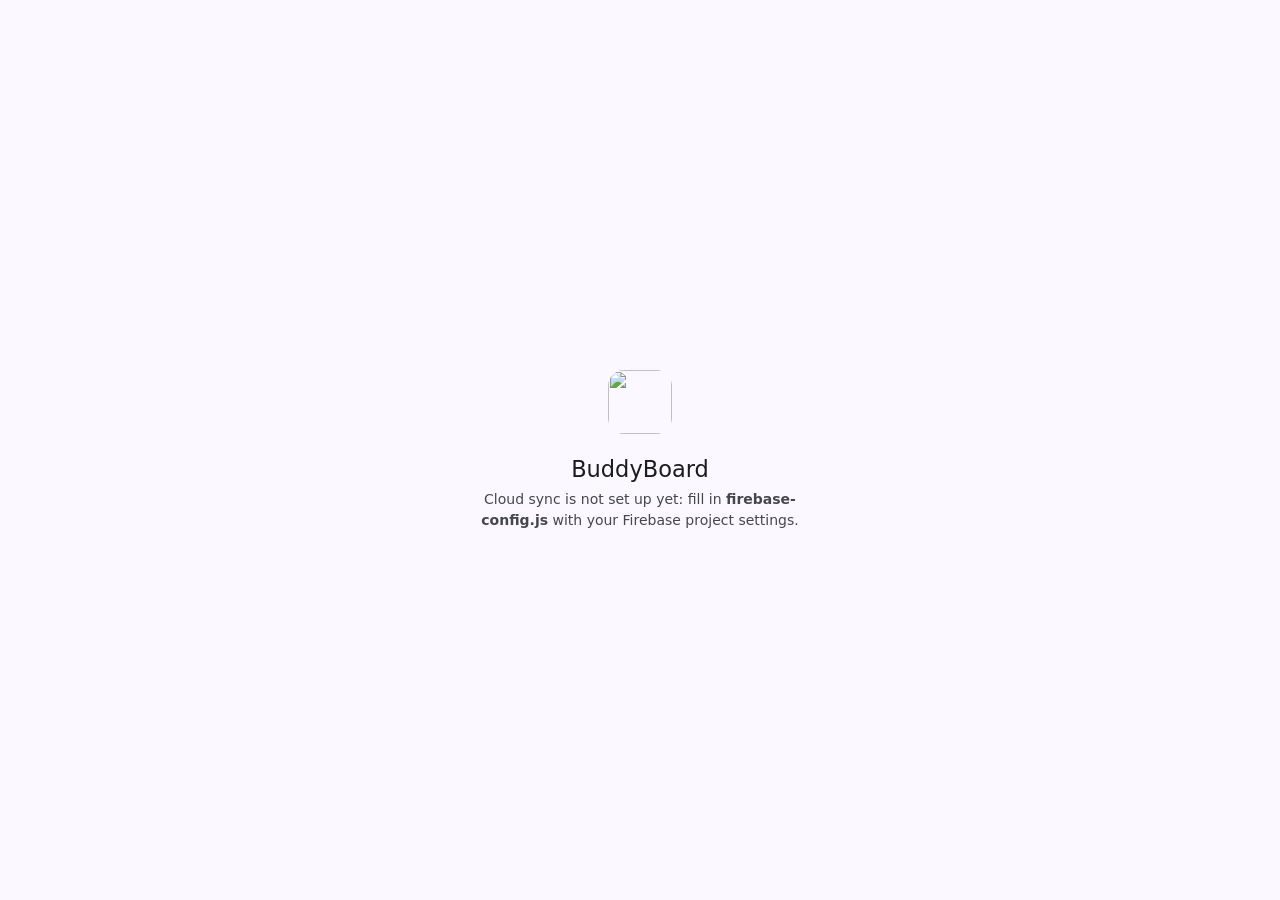
==== index.html @ e2e32460 "BuddyBoard 2.0.0: shared cloud sync across devices v2 becomes the main app at the repository root (v" ====
<!doctype html>
<html lang="en">
<head>
<meta charset="utf-8">
<meta name="viewport" content="width=device-width, initial-scale=1, maximum-scale=1, viewport-fit=cover">
<meta name="theme-color" content="#006A60">
<meta name="mobile-web-app-capable" content="yes">
<title>BuddyBoard</title>
<link rel="manifest" href="manifest.webmanifest">
<link rel="icon" href="icons/icon-192.png">
<link rel="apple-touch-icon" href="icons/icon-192.png">
<link rel="stylesheet" href="styles.css">
</head>
<body>

<header class="top-bar">
  <h1 id="viewTitle">Dashboard</h1>
  <div class="top-bar-end">
    <span class="sync-state" id="syncState" hidden title="No connection — changes are saved on this device and sync when you're back online">Offline</span>
    <span class="top-bar-meta" id="topBarMeta"></span>
    <button class="icon-btn" id="themeBtn" title="Settings">
      <svg viewBox="0 0 24 24"><path d="M19.14 12.94a7.5 7.5 0 0 0 .05-1.88l2.03-1.58a.5.5 0 0 0 .12-.64l-1.92-3.32a.5.5 0 0 0-.61-.22l-2.39.96a7 7 0 0 0-1.62-.94l-.36-2.54a.5.5 0 0 0-.5-.42h-3.84a.5.5 0 0 0-.5.42l-.36 2.54c-.59.24-1.13.55-1.62.94l-2.39-.96a.5.5 0 0 0-.61.22L2.31 8.84a.5.5 0 0 0 .12.64l2.03 1.58a7.5 7.5 0 0 0 .05 1.88l-2.03 1.58a.5.5 0 0 0-.12.64l1.92 3.32c.14.24.42.34.61.22l2.39-.96c.5.39 1.03.7 1.62.94l.36 2.54a.5.5 0 0 0 .5.42h3.84a.5.5 0 0 0 .5-.42l.36-2.54c.59-.24 1.13-.55 1.62-.94l2.39.96c.19.12.47.02.61-.22l1.92-3.32a.5.5 0 0 0-.12-.64zM12 15.5A3.5 3.5 0 1 1 12 8.5a3.5 3.5 0 0 1 0 7"/></svg>
    </button>
  </div>
</header>

<main id="main">
  <!-- Home (slim: current status only) -->
  <section class="view" id="view-home" hidden></section>

  <!-- Orders -->
  <section class="view" id="view-orders" hidden>
    <div class="search-field">
      <svg viewBox="0 0 24 24"><path d="M15.5 14h-.79l-.28-.27a6.5 6.5 0 1 0-.7.7l.27.28v.79l5 4.99L20.49 19zm-6 0A4.5 4.5 0 1 1 14 9.5 4.5 4.5 0 0 1 9.5 14"/></svg>
      <input type="search" id="orderSearch" placeholder="Search orders or customers" autocomplete="off">
    </div>
    <div class="chip-row" id="statusChips">
      <button class="chip is-selected" data-status="open">Open</button>
      <button class="chip" data-status="all">All</button>
      <button class="chip" data-status="In production">In production</button>
      <button class="chip" data-status="Ready for shipping">Ready for shipping</button>
      <button class="chip" data-status="Shipped">Shipped</button>
      <button class="chip" data-status="Delivered">Delivered</button>
    </div>
    <div id="orderList" class="card-list"></div>
  </section>

  <!-- Stock (products only) -->
  <section class="view" id="view-stock" hidden>
    <div class="search-field">
      <svg viewBox="0 0 24 24"><path d="M15.5 14h-.79l-.28-.27a6.5 6.5 0 1 0-.7.7l.27.28v.79l5 4.99L20.49 19zm-6 0A4.5 4.5 0 1 1 14 9.5 4.5 4.5 0 0 1 9.5 14"/></svg>
      <input type="search" id="productSearch" placeholder="Search products" autocomplete="off">
    </div>
    <div class="chip-row" id="stockChips">
      <button class="chip is-selected" data-stockfilter="all">All</button>
      <button class="chip" data-stockfilter="low">Low stock</button>
      <button class="chip" data-stockfilter="out">Out of stock</button>
    </div>
    <div id="stockOutlook"></div>
    <div id="productList" class="card-list"></div>
  </section>

  <!-- Money (Expenses + financial reports + profit split) -->
  <section class="view" id="view-money" hidden>
    <div class="seg-tabs" role="tablist">
      <button class="seg-tab is-active" data-moneytab="reports" role="tab">Reports</button>
      <button class="seg-tab" data-moneytab="bank" role="tab">Bank</button>
      <button class="seg-tab" data-moneytab="split" role="tab">Split</button>
      <button class="seg-tab" data-moneytab="expenses" role="tab">Expenses</button>
    </div>
    <div id="money-reports"></div>
    <div id="money-bank" hidden></div>
    <div id="money-split" hidden></div>
    <div id="money-expenses" hidden>
      <div class="card form-card">
        <h2 class="card-title">Log an expense</h2>
        <label class="field">
          <span>What did you buy</span>
          <input type="text" id="poDescription" placeholder="e.g. Sand 10kg">
        </label>
        <div class="field-row">
          <label class="field">
            <span>Amount spent (฿)</span>
            <input type="number" id="poAmount" min="0" step="1" inputmode="numeric" placeholder="100">
          </label>
          <label class="field">
            <span>Category</span>
            <select id="poCategory">
              <option value="Materials">Materials</option>
              <option value="Packaging">Packaging</option>
              <option value="Equipment">Equipment</option>
              <option value="Shipping">Shipping</option>
              <option value="Other">Other</option>
            </select>
          </label>
        </div>
        <div class="field-row">
          <label class="field">
            <span>Date</span>
            <input type="date" id="poDate">
          </label>
          <label class="field">
            <span>Paid by</span>
            <select id="poPaidBy">
              <option value="company">Company</option>
              <option value="p1">Person 1</option>
              <option value="p2">Person 2</option>
            </select>
          </label>
        </div>
        <label class="field">
          <span>Supplier (optional)</span>
          <input type="text" id="poSupplier" placeholder="e.g. Northline Supply">
        </label>
        <button class="btn-filled" id="poReceive">Log expense</button>
      </div>
      <div id="owedCard"></div>
      <h2 class="section-label">Recent expenses</h2>
      <div class="chip-row" id="purchaseChips">
        <button class="chip is-selected" data-pcat="all">All</button>
        <button class="chip" data-pcat="__owed">Not reimbursed</button>
        <button class="chip" data-pcat="Materials">Materials</button>
        <button class="chip" data-pcat="Packaging">Packaging</button>
        <button class="chip" data-pcat="Equipment">Equipment</button>
        <button class="chip" data-pcat="Shipping">Shipping</button>
        <button class="chip" data-pcat="Other">Other</button>
      </div>
      <div id="purchaseList" class="card-list"></div>
    </div>
  </section>

  <!-- Customers -->
  <section class="view" id="view-customers" hidden>
    <div id="customerChart"></div>
    <div class="search-field">
      <svg viewBox="0 0 24 24"><path d="M15.5 14h-.79l-.28-.27a6.5 6.5 0 1 0-.7.7l.27.28v.79l5 4.99L20.49 19zm-6 0A4.5 4.5 0 1 1 14 9.5 4.5 4.5 0 0 1 9.5 14"/></svg>
      <input type="search" id="customerSearch" placeholder="Search customers" autocomplete="off">
    </div>
    <div id="customerList" class="card-list"></div>
  </section>
</main>

<button class="fab" id="fab" hidden>
  <svg viewBox="0 0 24 24"><path d="M19 13h-6v6h-2v-6H5v-2h6V5h2v6h6z"/></svg>
  <span id="fabLabel">New</span>
</button>

<nav class="nav-bar">
  <button class="nav-item is-active" data-view="home">
    <span class="nav-icon"><svg viewBox="0 0 24 24"><path d="M10 20v-6h4v6h5v-8h3L12 3 2 12h3v8z"/></svg></span>
    <span>Home</span>
  </button>
  <button class="nav-item" data-view="orders">
    <span class="nav-icon"><svg viewBox="0 0 24 24"><path d="M19 3h-4.18C14.4 1.84 13.3 1 12 1s-2.4.84-2.82 2H5c-1.1 0-2 .9-2 2v14c0 1.1.9 2 2 2h14c1.1 0 2-.9 2-2V5c0-1.1-.9-2-2-2m-7 0c.55 0 1 .45 1 1s-.45 1-1 1-1-.45-1-1 .45-1 1-1m2 14H7v-2h7zm3-4H7v-2h10zm0-4H7V7h10z"/></svg></span>
    <span>Orders</span>
  </button>
  <button class="nav-item" data-view="stock">
    <span class="nav-icon"><svg viewBox="0 0 24 24"><path d="M20 2H4c-1 0-2 .9-2 2v3.01c0 .72.43 1.34 1 1.69V20c0 1.1 1.1 2 2 2h14c.9 0 2-.9 2-2V8.7c.57-.35 1-.97 1-1.69V4c0-1.1-1-2-2-2m-5 12H9v-2h6zm5-7H4V4h16z"/></svg></span>
    <span>Stock</span>
  </button>
  <button class="nav-item" data-view="money">
    <span class="nav-icon"><svg viewBox="0 0 24 24"><path d="M11.8 10.9c-2.27-.59-3-1.2-3-2.15 0-1.09 1.01-1.85 2.7-1.85 1.78 0 2.44.85 2.5 2.1h2.21c-.07-1.72-1.12-3.3-3.21-3.81V3h-3v2.16c-1.94.42-3.5 1.68-3.5 3.61 0 2.31 1.91 3.46 4.7 4.13 2.5.6 3 1.48 3 2.41 0 .69-.49 1.79-2.7 1.79-2.06 0-2.87-.92-2.98-2.1H6.32c.12 2.19 1.76 3.42 3.68 3.83V21h3v-2.15c1.95-.37 3.5-1.5 3.5-3.55 0-2.84-2.43-3.81-4.7-4.4"/></svg></span>
    <span>Money</span>
  </button>
  <button class="nav-item" data-view="customers">
    <span class="nav-icon"><svg viewBox="0 0 24 24"><path d="M16 11c1.66 0 2.99-1.34 2.99-3S17.66 5 16 5s-3 1.34-3 3 1.34 3 3 3m-8 0c1.66 0 2.99-1.34 2.99-3S9.66 5 8 5 5 6.34 5 8s1.34 3 3 3m0 2c-2.33 0-7 1.17-7 3.5V19h14v-2.5c0-2.33-4.67-3.5-7-3.5m8 0c-.29 0-.62.02-.97.05 1.16.84 1.97 1.97 1.97 3.45V19h6v-2.5c0-2.33-4.67-3.5-7-3.5"/></svg></span>
    <span>Customers</span>
  </button>
</nav>

<!-- Sheet (modal) for forms & details -->
<div class="scrim" id="scrim" hidden></div>
<div class="sheet" id="sheet" hidden>
  <div class="sheet-handle" id="sheetHandle"></div>
  <button class="sheet-close" id="sheetClose" title="Close">✕</button>
  <div class="sheet-content" id="sheetContent"></div>
</div>

<div class="snackbar" id="snackbar" hidden></div>

<!-- Confirm dialog (for long-press delete) -->
<div class="scrim" id="confirmScrim" hidden></div>
<div class="dialog" id="confirmDialog" hidden>
  <div class="dialog-text" id="confirmText"></div>
  <div class="dialog-actions">
    <button class="btn-text" id="confirmCancel">Cancel</button>
    <button class="btn-text danger" id="confirmOk">Delete</button>
  </div>
</div>

<!-- Sign-in / loading screen (covers the app until data is ready) -->
<div class="login" id="login"></div>

<script src="vendor/firebase-app-compat.js"></script>
<script src="vendor/firebase-auth-compat.js"></script>
<script src="vendor/firebase-firestore-compat.js"></script>
<script src="firebase-config.js"></script>
<script src="db.js"></script>
<script src="cloud.js"></script>
<script src="app.js"></script>
</body>
</html>
---- styles.css ----
/* ============================================================
   BuddyBoard — Material Design 3 tokens (hand-rolled, offline)
   Palette: indigo primary, violet-tinted neutrals.
   Amber = warnings only, red = errors only.
   Theme: light (default) / dark / follows system when data-theme unset.
   ============================================================ */
:root {
  --md-primary: #4355B9;
  --md-on-primary: #FFFFFF;
  --md-primary-container: #DDE1FF;
  --md-on-primary-container: #00105C;

  --md-secondary: #5B5D72;
  --md-secondary-container: #E0E1F9;
  --md-on-secondary-container: #181A2C;

  --md-tertiary: #805600;
  --md-tertiary-container: #FFDDB1;
  --md-on-tertiary-container: #291800;

  --md-error: #BA1A1A;
  --md-error-container: #FFDAD6;
  --md-on-error-container: #410002;

  --md-surface: #FBF8FF;
  --md-surface-container-low: #F5F2FA;
  --md-surface-container: #EFEDF6;
  --md-surface-container-high: #E9E7F0;
  --md-on-surface: #1B1B21;
  --md-on-surface-variant: #46464F;
  --md-outline: #777680;
  --md-outline-variant: #C7C5D0;

  --md-inverse-surface: #303036;
  --md-inverse-on-surface: #F2F0F7;

  --md-elev-1: 0 1px 2px rgba(0,0,0,.30), 0 1px 3px 1px rgba(0,0,0,.15);
  --md-elev-3: 0 4px 8px 3px rgba(0,0,0,.15), 0 1px 3px rgba(0,0,0,.30);

  --radius-s: 8px;
  --radius-m: 12px;
  --radius-l: 16px;
  --radius-full: 999px;
}

/* Dark tokens (forced via data-theme="dark") */
:root[data-theme="dark"] {
  --md-primary: #B9C3FF;
  --md-on-primary: #08218A;
  --md-primary-container: #2A3CA0;
  --md-on-primary-container: #DDE1FF;

  --md-secondary: #C4C5DD;
  --md-secondary-container: #434659;
  --md-on-secondary-container: #E0E1F9;

  --md-tertiary: #FABD49;
  --md-tertiary-container: #614000;
  --md-on-tertiary-container: #FFDDB1;

  --md-error: #FFB4AB;
  --md-error-container: #93000A;
  --md-on-error-container: #FFDAD6;

  --md-surface: #121318;
  --md-surface-container-low: #1A1B21;
  --md-surface-container: #1E1F25;
  --md-surface-container-high: #282930;
  --md-on-surface: #E4E1E9;
  --md-on-surface-variant: #C7C5D0;
  --md-outline: #91909A;
  --md-outline-variant: #46464F;

  --md-inverse-surface: #E4E1E9;
  --md-inverse-on-surface: #303036;
}

/* Dark tokens (system preference, unless light is forced) */
@media (prefers-color-scheme: dark) {
  :root:not([data-theme="light"]) {
    --md-primary: #B9C3FF;
    --md-on-primary: #08218A;
    --md-primary-container: #2A3CA0;
    --md-on-primary-container: #DDE1FF;

    --md-secondary: #C4C5DD;
    --md-secondary-container: #434659;
    --md-on-secondary-container: #E0E1F9;

    --md-tertiary: #FABD49;
    --md-tertiary-container: #614000;
    --md-on-tertiary-container: #FFDDB1;

    --md-error: #FFB4AB;
    --md-error-container: #93000A;
    --md-on-error-container: #FFDAD6;

    --md-surface: #121318;
    --md-surface-container-low: #1A1B21;
    --md-surface-container: #1E1F25;
    --md-surface-container-high: #282930;
    --md-on-surface: #E4E1E9;
    --md-on-surface-variant: #C7C5D0;
    --md-outline: #91909A;
    --md-outline-variant: #46464F;

    --md-inverse-surface: #E4E1E9;
    --md-inverse-on-surface: #303036;
  }
}

* { box-sizing: border-box; }
[hidden] { display: none !important; }
html, body { margin: 0; height: 100%; }

body {
  font-family: Roboto, system-ui, -apple-system, "Segoe UI", sans-serif;
  background: var(--md-surface);
  color: var(--md-on-surface);
  font-size: 15px;
  line-height: 1.45;
  -webkit-tap-highlight-color: transparent;
  overscroll-behavior-y: contain; /* stop pull-to-refresh from stealing downward swipes */
}

button { font: inherit; color: inherit; border: 0; background: none; cursor: pointer; }
input, select, textarea { font: inherit; font-size: 16px; } /* ≥16px prevents mobile auto-zoom on focus */
svg { fill: currentColor; }
h1, h2, h3 { margin: 0; font-weight: 500; }

/* ---------- Top app bar ---------- */
.top-bar {
  position: sticky; top: 0; z-index: 20;
  display: flex; align-items: baseline; justify-content: space-between;
  padding: calc(env(safe-area-inset-top, 0px) + 16px) 20px 12px;
  background: var(--md-surface);
}
.top-bar h1 { font-size: 26px; letter-spacing: -0.2px; }
.top-bar-meta { font-size: 12px; color: var(--md-on-surface-variant); }

/* ---------- Layout ---------- */
#main {
  padding: 0 16px calc(env(safe-area-inset-bottom, 0px) + 160px);
  max-width: 720px; margin: 0 auto;
}
.section-label {
  font-size: 12px; font-weight: 600; text-transform: uppercase;
  letter-spacing: .8px; color: var(--md-on-surface-variant);
  margin: 20px 4px 8px;
}

/* Collapsible dashboard sections */
details.section > summary {
  list-style: none; cursor: pointer;
  display: flex; align-items: center; gap: 7px;
  -webkit-user-select: none; user-select: none;
}
details.section > summary::-webkit-details-marker { display: none; }
details.section > summary::before {
  content: ''; width: 0; height: 0; flex: none;
  border-left: 5px solid currentColor;
  border-top: 4px solid transparent; border-bottom: 4px solid transparent;
  transition: transform .15s;
}
details.section[open] > summary::before { transform: rotate(90deg); }

/* ---------- Navigation bar (bottom) ---------- */
.nav-bar {
  position: fixed; bottom: 0; left: 0; right: 0; z-index: 30;
  display: flex;
  background: var(--md-surface-container);
  padding: 8px 0 calc(env(safe-area-inset-bottom, 0px) + 10px);
}
.nav-item {
  flex: 1; display: flex; flex-direction: column; align-items: center; gap: 4px;
  font-size: 12px; font-weight: 500; color: var(--md-on-surface-variant);
}
.nav-icon {
  display: grid; place-items: center;
  width: 60px; height: 30px; border-radius: var(--radius-full);
  transition: background .15s;
}
.nav-icon svg { width: 22px; height: 22px; }
.nav-item.is-active { color: var(--md-on-surface); }
.nav-item.is-active .nav-icon { background: var(--md-secondary-container); color: var(--md-on-secondary-container); }

/* ---------- FAB ---------- */
.fab {
  position: fixed; right: 16px; bottom: calc(env(safe-area-inset-bottom, 0px) + 92px); z-index: 25;
  display: flex; align-items: center; gap: 8px;
  padding: 0 20px; height: 56px; border-radius: var(--radius-l);
  background: var(--md-primary-container); color: var(--md-on-primary-container);
  font-weight: 600; box-shadow: var(--md-elev-3);
}
.fab svg { width: 22px; height: 22px; }
.fab:active { transform: scale(.97); }

/* ---------- Search field ---------- */
.search-field {
  display: flex; align-items: center; gap: 10px;
  background: var(--md-surface-container-high);
  border-radius: var(--radius-full);
  padding: 0 18px; height: 50px; margin: 4px 0 12px;
}
.search-field svg { width: 20px; height: 20px; color: var(--md-on-surface-variant); flex: none; }
.search-field input {
  flex: 1; border: 0; background: none; outline: none; color: inherit;
}
.search-field input::placeholder { color: var(--md-on-surface-variant); }

/* ---------- Chips ---------- */
.chip-row { display: flex; gap: 8px; overflow-x: auto; padding-bottom: 12px; scrollbar-width: none; }
.chip-row::-webkit-scrollbar { display: none; }
.chip {
  flex: none; padding: 7px 14px; border-radius: var(--radius-s);
  border: 1px solid var(--md-outline-variant);
  font-size: 13.5px; font-weight: 500; color: var(--md-on-surface-variant);
  background: transparent; transition: background .15s;
}
.chip.is-selected {
  background: var(--md-secondary-container);
  border-color: transparent; color: var(--md-on-secondary-container);
}

/* ---------- Segmented tabs (Inventory) ---------- */
.seg-tabs {
  display: flex; border: 1px solid var(--md-outline);
  border-radius: var(--radius-full); overflow: hidden; margin: 4px 0 16px;
}
.seg-tab { flex: 1; padding: 10px; font-size: 14px; font-weight: 500; color: var(--md-on-surface-variant); }
.seg-tab.is-active { background: var(--md-secondary-container); color: var(--md-on-secondary-container); font-weight: 600; }

/* ---------- Cards & lists ---------- */
.card-list { display: flex; flex-direction: column; gap: 10px; }
.card {
  background: var(--md-surface-container-low);
  border-radius: var(--radius-m);
  padding: 14px 16px;
}
.card.is-tappable:active { background: var(--md-surface-container-high); }
.card-title { font-size: 16px; margin-bottom: 10px; }

.row { display: flex; align-items: center; justify-content: space-between; gap: 12px; }
.row-main { min-width: 0; }
.row-main .name { font-weight: 500; overflow: hidden; text-overflow: ellipsis; white-space: nowrap; }
.row-main .sub { font-size: 13px; color: var(--md-on-surface-variant); margin-top: 2px; }
.row-end { text-align: right; flex: none; }
.row-end .big { font-weight: 600; }
.row-end .sub { font-size: 12px; color: var(--md-on-surface-variant); }

/* List cards are tap targets, not text: no selection or callout on
   long-press (this is what made holding a card select "17" etc.) */
.card-list .card, .card-list .card * {
  -webkit-user-select: none; user-select: none;
  -webkit-touch-callout: none;
}

/* Stock badges */
.badge {
  display: inline-flex; align-items: center; gap: 5px;
  font-size: 12px; font-weight: 600;
  padding: 3px 10px; border-radius: var(--radius-full); margin-top: 6px;
}
.badge-low { background: var(--md-tertiary-container); color: var(--md-on-tertiary-container); }
.badge-out { background: var(--md-error-container); color: var(--md-on-error-container); }
.badge-ok  { background: var(--md-secondary-container); color: var(--md-on-secondary-container); }
.badge .dot { width: 7px; height: 7px; border-radius: 50%; background: currentColor; }

/* ---------- Signature element: the production rail ----------
   Every order carries its workflow as a tappable 3-segment track. */
.rail { display: flex; gap: 5px; margin-top: 12px; }
.rail-seg {
  flex: 1; height: 6px; border-radius: 3px;
  background: var(--md-surface-container-high);
  position: relative;
}
.rail-seg.is-done { background: var(--md-primary); }
.rail-seg.is-current { background: var(--md-primary); opacity: .45; }
.rail-labels { display: flex; justify-content: space-between; margin-top: 6px; font-size: 11px; color: var(--md-on-surface-variant); }
.rail-status { font-size: 13px; font-weight: 600; color: var(--md-primary); margin-top: 10px; }
.rail-status.is-completed { color: var(--md-on-surface-variant); }
.advance-btn {
  margin-top: 10px; width: 100%;
  padding: 10px; border-radius: var(--radius-full);
  border: 1px solid var(--md-outline);
  font-size: 13.5px; font-weight: 600; color: var(--md-primary);
}
.advance-btn:active { background: var(--md-secondary-container); }

/* ---------- Dashboard ---------- */
.stat-grid { display: grid; grid-template-columns: 1fr 1fr; gap: 10px; margin-top: 4px; }
.stat-card {
  border-radius: var(--radius-l); padding: 16px;
  background: var(--md-surface-container-low);
}
.stat-card.hero {
  grid-column: 1 / -1;
  background: var(--md-primary); color: var(--md-on-primary);
}
.stat-card .label { font-size: 12.5px; opacity: .85; }
.stat-card .value { font-size: 30px; font-weight: 600; letter-spacing: -.5px; margin-top: 4px; }
.stat-card.hero .value { font-size: 38px; }
.stat-card .hint { font-size: 12px; opacity: .7; margin-top: 2px; }
.stat-card.warn { background: var(--md-tertiary-container); color: var(--md-on-tertiary-container); }
.stat-card.tappable { cursor: pointer; }
.stat-card.tappable:active { filter: brightness(0.97); }

.activity-item { display: flex; gap: 12px; padding: 11px 4px; border-bottom: 1px solid var(--md-outline-variant); }
.activity-item:last-child { border-bottom: 0; }
.activity-ico {
  flex: none; width: 36px; height: 36px; border-radius: 50%;
  display: grid; place-items: center;
  background: var(--md-secondary-container); color: var(--md-on-secondary-container);
}
.activity-ico svg { width: 18px; height: 18px; }
.activity-ico.sale { background: var(--md-primary-container); color: var(--md-on-primary-container); }
.activity-body { flex: 1; min-width: 0; font-size: 14px; }
.activity-body .when { font-size: 12px; color: var(--md-on-surface-variant); }

/* ---------- Forms ---------- */
.form-card { display: flex; flex-direction: column; gap: 12px; }
.field { display: flex; flex-direction: column; gap: 5px; flex: 1; }
.field > span { font-size: 12.5px; font-weight: 500; color: var(--md-on-surface-variant); }
.field input, .field select, .field textarea {
  border: 1px solid var(--md-outline);
  border-radius: var(--radius-s);
  background: var(--md-surface);
  padding: 12px; color: inherit; outline: none; width: 100%;
}
.field input:focus, .field select:focus, .field textarea:focus {
  border-color: var(--md-primary); box-shadow: 0 0 0 1px var(--md-primary);
}
.field-row { display: flex; gap: 10px; }
.field-checkbox {
  display: flex; align-items: flex-start; gap: 10px;
  font-size: 13.5px; color: var(--md-on-surface-variant); padding: 4px 0;
}
.field-checkbox input { flex: none; width: 18px; height: 18px; margin-top: 1px; accent-color: var(--md-primary); }

.btn-filled {
  background: var(--md-primary); color: var(--md-on-primary);
  padding: 13px; border-radius: var(--radius-full);
  font-weight: 600; width: 100%;
}
.btn-filled:active { opacity: .88; }
.btn-filled:disabled { background: var(--md-outline-variant); color: var(--md-on-surface-variant); }
.btn-text { color: var(--md-primary); font-weight: 600; padding: 10px 14px; border-radius: var(--radius-full); }
.btn-text.danger { color: var(--md-error); }
.btn-tonal {
  background: var(--md-secondary-container); color: var(--md-on-secondary-container);
  padding: 9px 16px; border-radius: var(--radius-full); font-weight: 600; font-size: 13.5px;
}

/* Order line items in the form */
.line-item {
  display: grid; grid-template-columns: 1fr 64px 84px 32px; gap: 8px; align-items: end;
}
.line-item .remove { color: var(--md-error); padding-bottom: 12px; }
.line-hint { font-size: 12.5px; color: var(--md-on-surface-variant); padding: 0 4px; }
.order-total { display: flex; justify-content: space-between; font-weight: 600; font-size: 17px; padding: 6px 4px; }

/* ---------- Sheet (modal) ---------- */
.scrim {
  position: fixed; inset: 0; z-index: 40;
  background: rgba(0,0,0,.4);
  animation: fade .2s;
}
.sheet {
  position: fixed; left: 0; right: 0; bottom: 0; z-index: 50;
  max-height: 85vh; max-height: 85dvh; overflow-y: auto;
  overscroll-behavior: contain;
  background: var(--md-surface-container-low);
  border-radius: 24px 24px 0 0;
  padding: 8px 20px calc(env(safe-area-inset-bottom, 0px) + 24px);
  animation: rise .25s cubic-bezier(.2,.9,.3,1);
  max-width: 720px; margin: 0 auto;
}
.sheet-handle {
  width: 36px; height: 4px; border-radius: 2px;
  background: var(--md-outline-variant); margin: 6px auto 14px;
  /* generous invisible hit area for dragging */
  position: relative;
}
.sheet-handle::before {
  content: ''; position: absolute; inset: -18px -60px;
}
.sheet-close {
  position: sticky; top: 0; float: right;
  width: 36px; height: 36px; margin: -30px -4px 0 0;
  border-radius: var(--radius-full);
  display: grid; place-items: center;
  background: var(--md-surface-container-high);
  color: var(--md-on-surface-variant);
  font-size: 15px; z-index: 5;
}
.sheet-close:active { background: var(--md-outline-variant); }
.sheet h2 { font-size: 20px; margin-bottom: 16px; }
@keyframes rise { from { transform: translateY(40%); opacity: .4; } }
@keyframes fade { from { opacity: 0; } }
@media (prefers-reduced-motion: reduce) {
  .sheet, .scrim { animation: none; }
}

/* ---------- Confirm dialog ---------- */
.dialog {
  position: fixed; left: 24px; right: 24px; top: 50%; z-index: 70;
  transform: translateY(-50%);
  background: var(--md-surface-container-high);
  border-radius: 28px; padding: 24px;
  box-shadow: var(--md-elev-3);
  max-width: 360px; margin: 0 auto;
  animation: fade .15s;
}
.dialog-text { font-size: 15px; margin-bottom: 18px; }
.dialog-actions { display: flex; justify-content: flex-end; gap: 4px; }

/* ---------- Compact customer picker dropdown ---------- */
.combo-drop {
  position: absolute; left: 0; right: 0; top: 100%; z-index: 60;
  margin-top: 4px;
  background: var(--md-surface-container-high);
  border: 1px solid var(--md-outline-variant);
  border-radius: var(--radius-m);
  box-shadow: 0 6px 20px rgba(0,0,0,.18);
  max-height: 218px; overflow-y: auto;
  overscroll-behavior: contain;
}
.combo-item {
  padding: 11px 14px;
  font-size: 15px;
  border-bottom: 1px solid var(--md-outline-variant);
  cursor: pointer;
}
.combo-item:last-child { border-bottom: 0; }
.combo-item:active { background: var(--md-surface-container-highest); }
.combo-item .sub { font-size: 12px; color: var(--md-on-surface-variant); margin-top: 1px; }
.combo-new { color: var(--md-primary); font-weight: 600; }
.combo-notice {
  font-size: 13px; font-weight: 600; color: var(--md-primary);
  margin: -2px 0 8px; padding: 0 2px;
}

/* ---------- Settings rows ---------- */
.set-card { padding: 4px 16px; }
.set-row {
  display: flex; align-items: center; justify-content: space-between; gap: 12px;
  width: 100%; text-align: left;
  padding: 14px 0;
  border-bottom: 1px solid var(--md-outline-variant);
}
.set-card .set-row:last-of-type { border-bottom: 0; }
.set-row:active { background: var(--md-surface-container-high); }
.set-main { min-width: 0; }
.set-title { font-weight: 500; font-size: 15px; }
.set-sub { font-size: 12.5px; color: var(--md-on-surface-variant); margin-top: 2px; }
.set-chevron { flex: none; font-size: 20px; color: var(--md-outline); }

/* ---------- Profit split waterfall ---------- */
.flow-row {
  display: flex; justify-content: space-between; align-items: baseline;
  padding: 9px 4px; font-size: 14.5px;
}
.flow-row.start { font-weight: 700; font-size: 16px; }
.flow-row.minus { color: var(--md-tertiary); }
.flow-row.sub {
  border-top: 1px solid var(--md-outline-variant);
  font-weight: 600;
}
.flow-row.share {
  background: var(--md-primary-container); color: var(--md-on-primary-container);
  border-radius: var(--radius-s); padding: 11px 12px; margin-top: 6px;
  font-weight: 600;
}

/* ---------- Revenue chart ---------- */
.chart { display: flex; align-items: flex-end; gap: 8px; height: 150px; padding-top: 8px; }
.chart-col { flex: 1; display: flex; flex-direction: column; align-items: center; justify-content: flex-end; gap: 5px; height: 100%; min-width: 0; }
.chart-val { font-size: 10.5px; color: var(--md-on-surface-variant); white-space: nowrap; }
.chart-bars { display: flex; gap: 3px; width: 100%; height: 100%; align-items: flex-end; justify-content: center; }
.chart-bar { width: 100%; max-width: 22px; border-radius: 5px 5px 2px 2px; background: var(--md-primary); opacity: .45; min-height: 2px; }
.chart-bar.cost { background: var(--md-tertiary); }
.chart-col.is-current .chart-bar { opacity: 1; }
.chart-label { font-size: 11px; color: var(--md-on-surface-variant); }
.chart-col.is-current .chart-label { font-weight: 700; color: var(--md-on-surface); }
.chart-legend { display: flex; gap: 18px; justify-content: center; margin-top: 12px; font-size: 12.5px; color: var(--md-on-surface-variant); }
.chart-legend > span { display: inline-flex; align-items: center; gap: 6px; }
.legend-dot { width: 10px; height: 10px; border-radius: 3px; display: inline-block; }
.legend-dot.rev { background: var(--md-primary); }
.legend-dot.cost { background: var(--md-tertiary); }

/* ---------- Top customers bars ---------- */
.tc-row { display: grid; grid-template-columns: minmax(70px, 100px) 1fr auto; gap: 10px; align-items: center; padding: 6px 0; }
.tc-name { font-size: 13.5px; overflow: hidden; text-overflow: ellipsis; white-space: nowrap; }
.tc-track { height: 10px; border-radius: 5px; background: var(--md-surface-container-high); overflow: hidden; }
.tc-fill { height: 100%; border-radius: 5px; background: var(--md-primary); }
.tc-fill.cost { background: var(--md-tertiary); }
.tc-amount { font-size: 12.5px; font-weight: 600; }

/* ---------- Period navigation ---------- */
.period-nav {
  display: flex; align-items: center; justify-content: space-between;
  margin: 0 0 12px; padding: 0 4px;
}
.period-nav .label { font-weight: 600; font-size: 15px; }
.period-nav button {
  width: 40px; height: 40px; border-radius: var(--radius-full);
  font-size: 20px; color: var(--md-primary);
  display: grid; place-items: center;
}
.period-nav button:active { background: var(--md-secondary-container); }
.period-nav button:disabled { color: var(--md-outline-variant); }

/* ---------- Theme button ---------- */
.icon-btn {
  width: 40px; height: 40px; border-radius: var(--radius-full);
  display: grid; place-items: center; color: var(--md-on-surface-variant);
}
.icon-btn svg { width: 21px; height: 21px; }
.icon-btn:active { background: var(--md-surface-container-high); }
.top-bar-end { display: flex; align-items: center; gap: 8px; }

/* ---------- Snackbar ---------- */
.snackbar {
  position: fixed; left: 16px; right: 16px; z-index: 60;
  bottom: calc(env(safe-area-inset-bottom, 0px) + 96px);
  background: var(--md-inverse-surface); color: var(--md-inverse-on-surface);
  padding: 13px 18px; border-radius: var(--radius-s);
  font-size: 14px; box-shadow: var(--md-elev-3);
  animation: rise .2s;
  max-width: 500px; margin: 0 auto;
}

/* ---------- Empty states ---------- */
.empty {
  text-align: center; padding: 44px 24px; color: var(--md-on-surface-variant);
}
.empty .title { font-weight: 600; color: var(--md-on-surface); margin-bottom: 4px; }
.empty .btn-tonal { margin-top: 16px; }

/* Focus visibility */
button:focus-visible, input:focus-visible, select:focus-visible {
  outline: 2px solid var(--md-primary); outline-offset: 2px;
}

/* ---- Cloud sync: sign-in screen + offline badge ---- */
.login {
  position: fixed; inset: 0; z-index: 900;
  display: flex; align-items: center; justify-content: center;
  padding: 24px 16px; background: var(--md-surface); overflow-y: auto;
}
.login[hidden] { display: none; }
.login-card { width: 100%; max-width: 360px; text-align: center; }
.login-card .form-card { text-align: left; margin-top: 20px; }
.login-logo { width: 64px; height: 64px; border-radius: var(--radius-l); }
.login-card h2 { margin: 12px 0 4px; color: var(--md-on-surface); }
.login-sub { margin: 0; font-size: 14px; color: var(--md-on-surface-variant); line-height: 1.45; }
.login-error { min-height: 18px; font-size: 13px; color: var(--md-error); }
.sync-state {
  font-size: 11.5px; font-weight: 600; padding: 3px 9px; border-radius: var(--radius-full);
  background: var(--md-tertiary-container); color: var(--md-on-tertiary-container);
}
.sync-state[hidden] { display: none; }
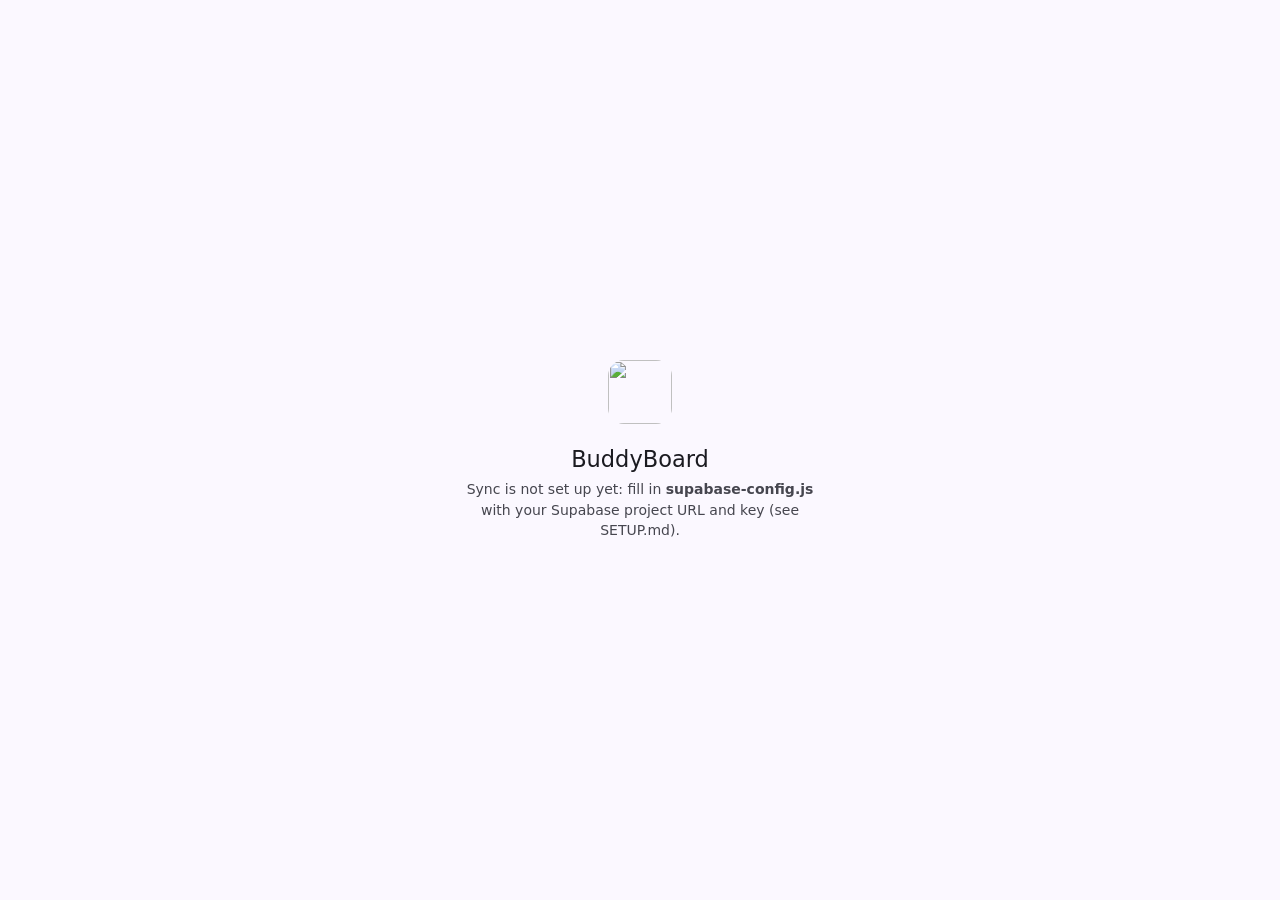
==== commit 5d26eda1: "Switch sync backend from Firebase to Supabase Same app-facing DB API; the sync engine now keeps its " ====
--- a/index.html
+++ b/index.html
@@ -191,10 +191,8 @@
 <!-- Sign-in / loading screen (covers the app until data is ready) -->
 <div class="login" id="login"></div>
 
-<script src="vendor/firebase-app-compat.js"></script>
-<script src="vendor/firebase-auth-compat.js"></script>
-<script src="vendor/firebase-firestore-compat.js"></script>
-<script src="firebase-config.js"></script>
+<script src="vendor/supabase.js"></script>
+<script src="supabase-config.js"></script>
 <script src="db.js"></script>
 <script src="cloud.js"></script>
 <script src="app.js"></script>
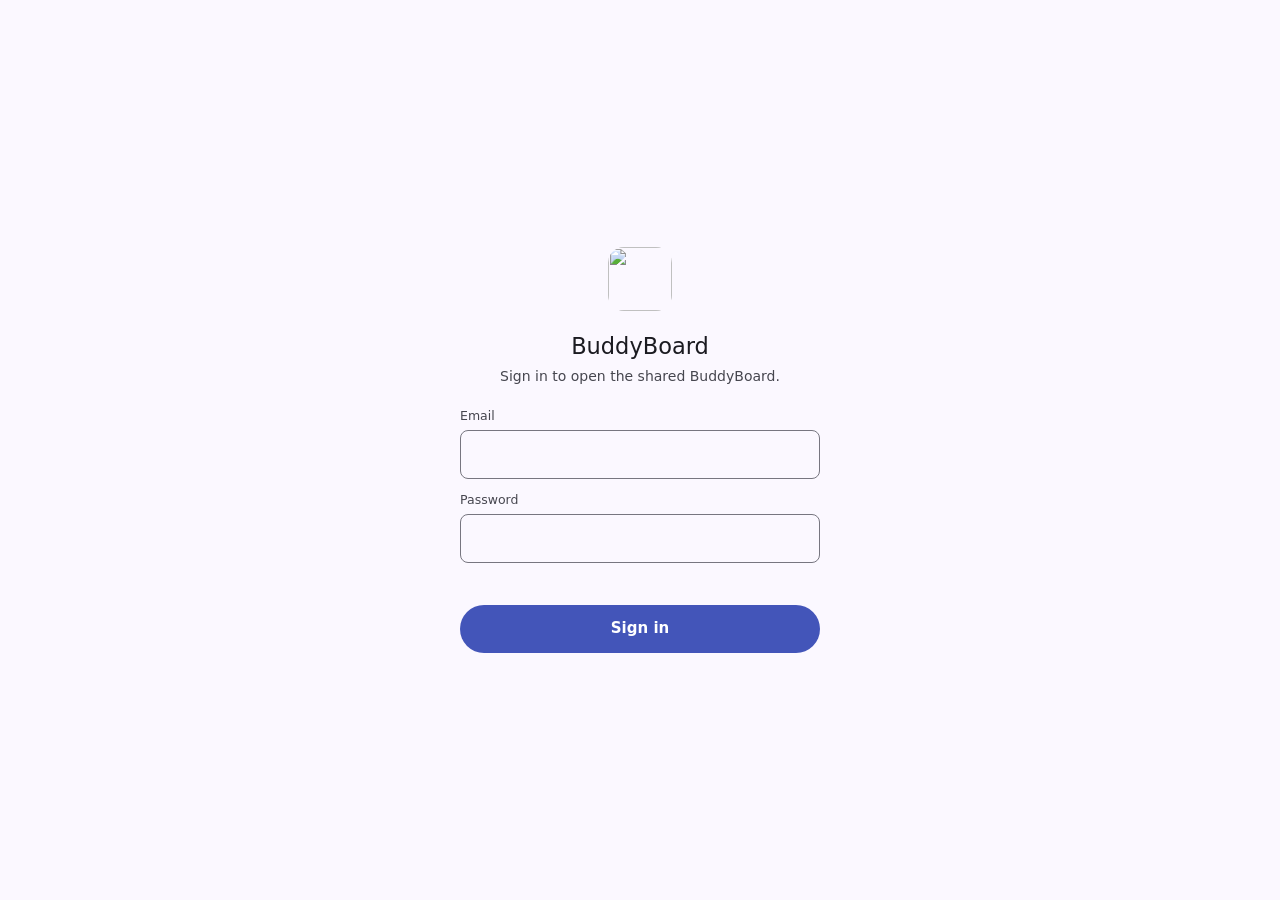
==== commit 4b038e6b: "2.1.0: period reports (print/PDF + Excel) and pay-backs hit the bank Reports tab: - "Print / PDF" pr" ====
--- a/index.html
+++ b/index.html
@@ -188,6 +188,9 @@
   </div>
 </div>
 
+<!-- Printable report (only visible when printing) -->
+<div id="printArea" aria-hidden="true"></div>
+
 <!-- Sign-in / loading screen (covers the app until data is ready) -->
 <div class="login" id="login"></div>
 
@@ -195,6 +198,7 @@
 <script src="supabase-config.js"></script>
 <script src="db.js"></script>
 <script src="cloud.js"></script>
+<script src="xlsx.js"></script>
 <script src="app.js"></script>
 </body>
 </html>
--- a/styles.css
+++ b/styles.css
@@ -560,3 +560,25 @@
   background: var(--md-tertiary-container); color: var(--md-on-tertiary-container);
 }
 .sync-state[hidden] { display: none; }
+
+/* ---- Reports: export buttons + printable report ---- */
+.report-actions { display: flex; gap: 8px; margin: -4px 0 14px; }
+.report-actions .btn-tonal { flex: 1; }
+.owed-row { padding: 4px 0; }
+.owed-pay { flex: none; padding: 6px 14px; }
+#printArea { display: none; }
+@media print {
+  @page { margin: 14mm; }
+  body > *:not(#printArea) { display: none !important; }
+  body { background: #fff !important; padding: 0 !important; }
+  #printArea { display: block !important; color: #000; font: 10.5pt/1.4 system-ui, sans-serif; }
+  #printArea h1 { font-size: 17pt; margin: 0 0 2pt; }
+  #printArea h2 { font-size: 12pt; margin: 14pt 0 4pt; break-after: avoid; }
+  #printArea .muted { color: #555; }
+  #printArea table { width: 100%; border-collapse: collapse; }
+  #printArea th, #printArea td { text-align: left; padding: 3pt 5pt; border-bottom: 0.5pt solid #ccc; vertical-align: top; }
+  #printArea th { border-bottom: 1pt solid #000; font-weight: 600; }
+  #printArea tr { break-inside: avoid; }
+  #printArea .num { text-align: right; white-space: nowrap; }
+  #printArea .total td { font-weight: 700; border-top: 1pt solid #000; border-bottom: none; }
+}
